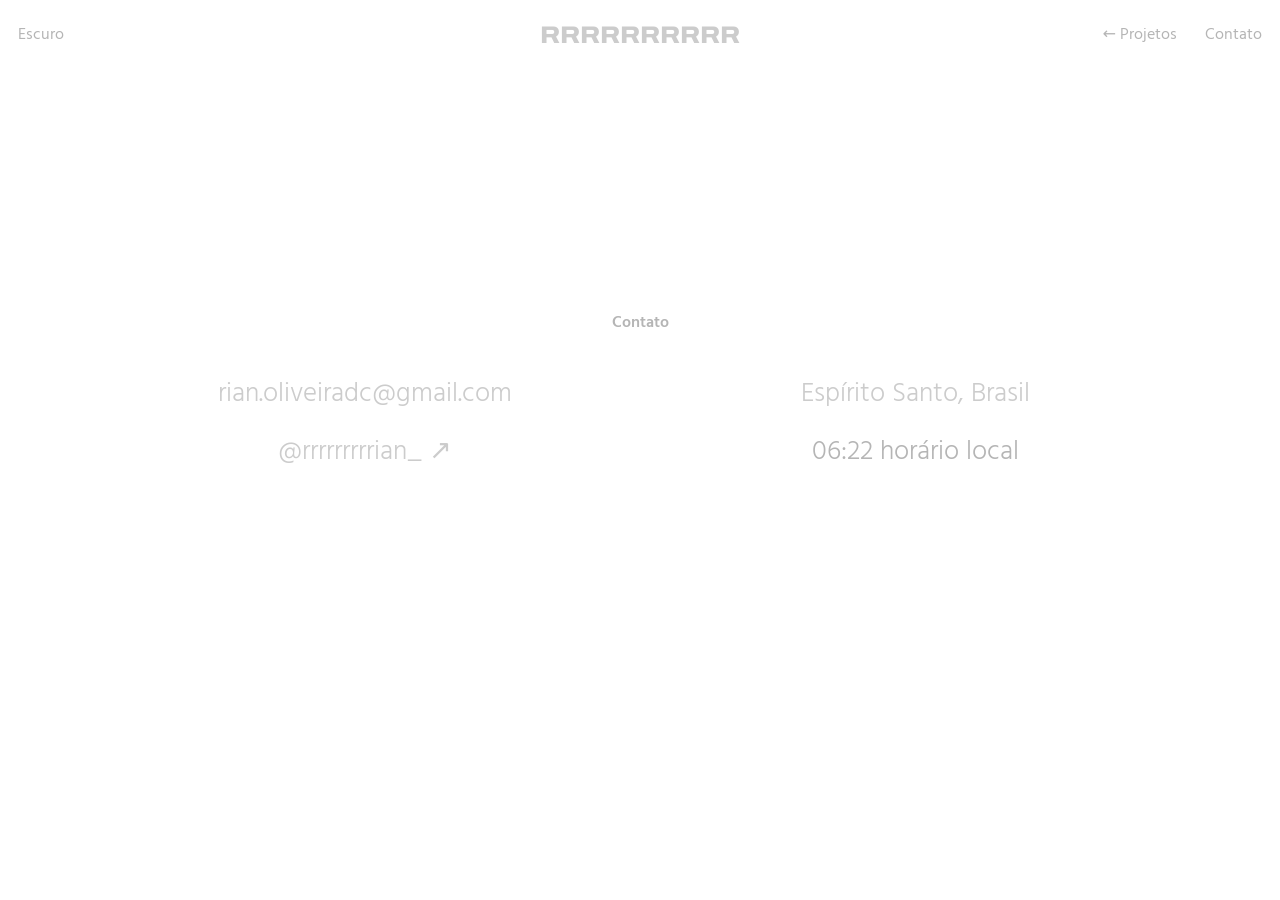
==== projeto.html @ 7801454f "Add files via upload" ====
<!DOCTYPE html>
<html lang="pt-BR">
<head>
<meta charset="UTF-8"><meta name="viewport" content="width=device-width, initial-scale=1">
<title>Projeto — Rian Oliveira</title>
<link rel="preconnect" href="https://fonts.googleapis.com"><link rel="preconnect" href="https://fonts.gstatic.com" crossorigin><link href="https://fonts.googleapis.com/css2?family=Archivo:wdth,wght@100..125,100..900&family=Hind:wght@300;400;500;600&display=swap" rel="stylesheet">
<script>try{var t=localStorage.getItem("tema");if(t)document.documentElement.dataset.tema=t}catch(e){}</script>
<link rel="stylesheet" href="style.css">
</head>
<body>
<header class="nav">
  <button class="tema" id="tema" type="button" aria-label="Alternar entre tema claro e escuro">Escuro</button>
  <a class="logo" href="index.html" aria-label="Rian Oliveira, início">RRRRRRRRRR</a>
  <nav class="nav-dir"><a href="projetos.html">← Projetos</a><a href="#contato">Contato</a></nav>
</header>
<main>
  <div class="pagina" id="detalhe"></div>
  <section class="contato" id="contato">
  <h2>Contato</h2>
  <div class="contato-grid">
    <div>
      <a href="mailto:rian.oliveiradc@gmail.com">rian.oliveiradc@gmail.com</a>
      <a href="https://instagram.com/rrrrrrrrrian_" target="_blank" rel="noopener">@rrrrrrrrrian_ ↗</a>
    </div>
    <div>
      <span>Espírito Santo, Brasil</span>
      <span class="hora" id="hora"></span>
    </div>
  </div>
</section>
</main>
<script src="dados.js"></script><script src="script.js"></script>
</body>
</html>
---- style.css ----
:root{color-scheme:light;--bg:#fff;--cinza:#ccc;--cinza-texto:#b5b5b5;--verde:#2f6b3a;--tinta:#1a1a1a;--placeholder:#eee;--inverso:#000;
--display:"Archivo",system-ui,sans-serif;--corpo:"Hind",system-ui,sans-serif}
:root[data-tema="escuro"]{color-scheme:dark;--bg:#111;--cinza:#444;--cinza-texto:#777;--tinta:#eee;--verde:#7bc489;--placeholder:#222;--inverso:#fff}
*{box-sizing:border-box;margin:0;padding:0}
html{scroll-behavior:smooth}
body{transition:background .3s,color .3s;background:var(--bg);color:var(--tinta);font-family:var(--corpo);min-height:100vh}
a{color:inherit;text-decoration:none}
:focus-visible{outline:2px solid var(--verde);outline-offset:3px}

/* navegação fixa */
.nav{position:fixed;inset:0 0 auto 0;background:var(--bg);display:grid;grid-template-columns:1fr auto 1fr;align-items:center;padding:22px 18px;z-index:10;font-size:1rem;pointer-events:none}
.nav a{pointer-events:auto;color:var(--cinza-texto);transition:color .2s}
.nav a:hover,.nav a[aria-current]{color:var(--inverso)}
.nav .logo{justify-self:center;font-family:var(--display);font-weight:800;font-stretch:112%;font-size:1.5rem;line-height:1;letter-spacing:0;color:var(--cinza)}
.nav .logo:hover{color:var(--inverso)}
.nav-dir{display:flex;gap:28px;pointer-events:none;align-items:center;justify-self:end}
.tema{justify-self:start;pointer-events:auto;background:none;border:0;font:inherit;color:var(--cinza-texto);cursor:pointer;transition:color .2s}
.tema:hover{color:var(--inverso)}

/* títulos gigantes */
.gigante{font-family:var(--display);font-weight:900;font-stretch:125%;text-transform:uppercase;
 color:var(--cinza);line-height:.9;letter-spacing:-.01em;font-size:clamp(3rem,13vw,10rem);transition:color .3s}
a.gigante:hover{color:var(--inverso)}

/* HOME */
.hero{height:100vh;display:grid;place-items:center;text-align:center}
.hero p{font-family:var(--display);font-weight:800;font-stretch:112%;text-transform:uppercase;
 color:var(--cinza);font-size:clamp(1.3rem,3vw,2.2rem);line-height:1.05}
.cta{max-width:1100px;margin:0 auto;padding:0 20px 80px;text-align:center}
.cta .gigante{display:block}

/* CONTATO */
.contato{max-width:1100px;margin:0 auto;padding:120px 20px 100px;text-align:center}
.contato h2{font-size:1rem;font-weight:600;color:var(--cinza-texto);margin-bottom:36px}
.contato-grid{justify-items:center;display:grid;grid-template-columns:1fr 1fr;gap:24px 40px;font-size:1.7rem;font-weight:300}
.contato-grid a,.contato-grid span{display:block;color:var(--cinza);margin-bottom:14px;transition:color .2s}
.contato-grid a:hover{color:var(--inverso)}
.contato-grid .hora{color:var(--cinza-texto)}

/* LISTA DE PROJETOS */
.pagina{max-width:1100px;margin:0 auto;padding:130px 20px 60px}
.grade{display:grid;grid-template-columns:repeat(auto-fill,minmax(300px,1fr));gap:40px 24px;margin-top:70px}
.card{display:block}
.card .capa{aspect-ratio:4/3;background:var(--placeholder);overflow:hidden}
.card .capa img{width:100%;height:100%;object-fit:cover;transition:transform .5s,filter .3s;filter:grayscale(1)}
.card:hover .capa img{transform:scale(1.04);filter:none}
.card h3{font-family:var(--display);font-weight:800;font-stretch:110%;text-transform:uppercase;
 font-size:1.25rem;margin-top:14px;color:var(--tinta)}
.card p{color:var(--cinza-texto);font-size:1.05rem}

/* PROJETO INDIVIDUAL */
.proj-topo{display:flex;flex-wrap:wrap;gap:12px 60px;margin:40px 0 50px;font-size:1.2rem;color:var(--cinza-texto)}
.proj-topo strong{display:block;color:var(--tinta);font-weight:500}
.proj-desc{max-width:62ch;font-size:1.35rem;line-height:1.5;font-weight:300;margin-bottom:60px}
.proj-imgs{display:grid;gap:24px}
.proj-imgs img{width:100%;display:block;background:var(--placeholder)}
.proj-nav{display:flex;justify-content:space-between;margin:80px 0 0;padding-top:24px;border-top:1px solid var(--cinza);font-size:1.3rem}
.proj-nav a{color:var(--cinza-texto)}.proj-nav a:hover{color:var(--inverso)}
.vazio{color:var(--cinza-texto);font-size:1.3rem;margin-top:60px}

@media (max-width:640px){.nav{padding:18px 12px;font-size:.85rem}.nav .logo{font-size:1rem}.nav-dir{gap:12px}.contato-grid{grid-template-columns:1fr;font-size:1.4rem}.nav-dir{gap:18px}}
@media (prefers-reduced-motion:reduce){*{transition:none!important}html{scroll-behavior:auto}}
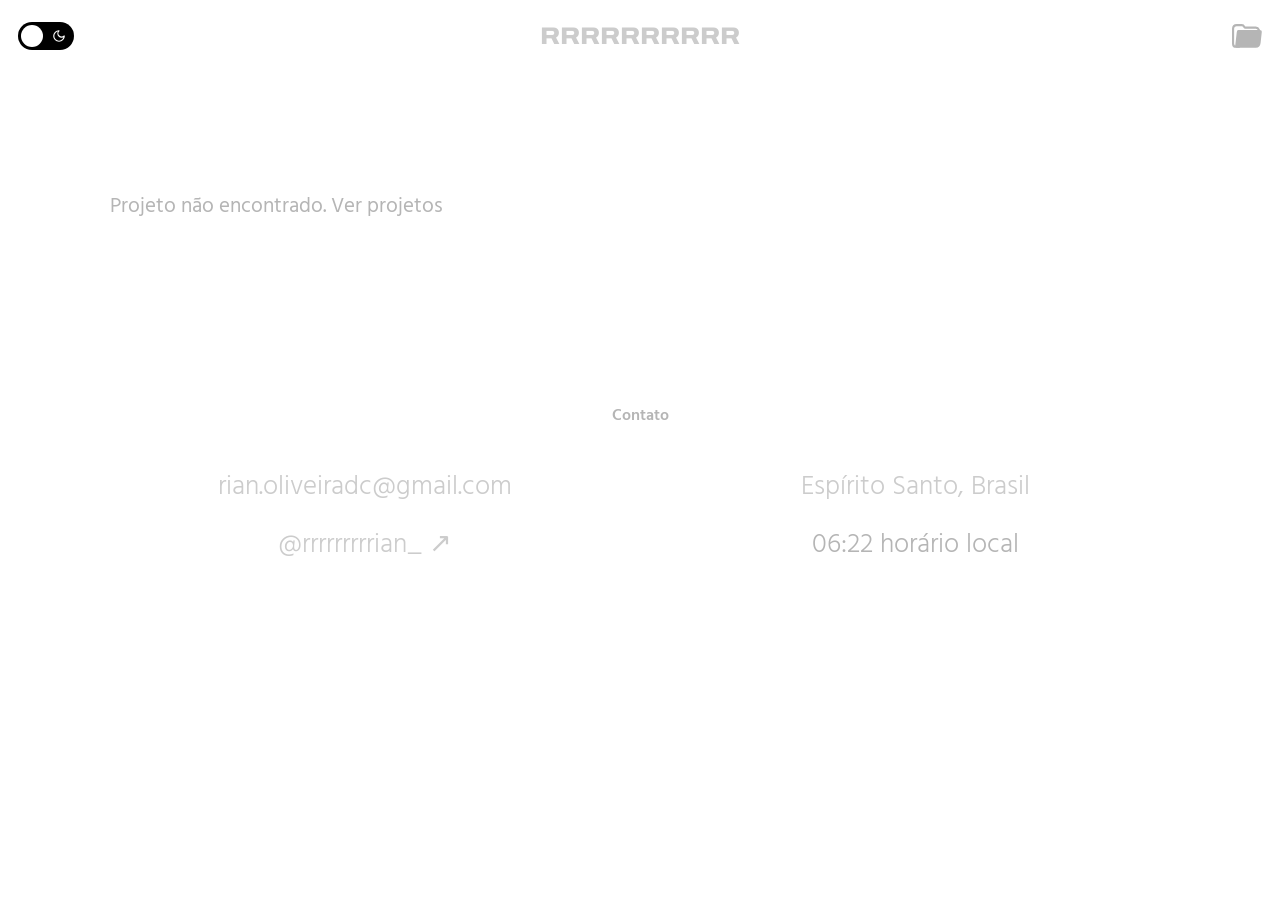
==== commit 0055594a: "Add files via upload" ====
--- a/projeto.html
+++ b/projeto.html
@@ -9,9 +9,13 @@
 </head>
 <body>
 <header class="nav">
-  <button class="tema" id="tema" type="button" aria-label="Alternar entre tema claro e escuro">Escuro</button>
+  <button class="tema" id="tema" type="button" role="switch" aria-checked="false" aria-label="Tema escuro">
+    <svg class="ic lua" viewBox="0 0 24 24" aria-hidden="true"><path d="M12 3a6 6 0 0 0 9 9 9 9 0 1 1-9-9Z"/></svg>
+    <svg class="ic sol" viewBox="0 0 24 24" aria-hidden="true"><circle cx="12" cy="12" r="4"/><path d="M12 2v2M12 20v2M4.9 4.9l1.4 1.4M17.7 17.7l1.4 1.4M2 12h2M20 12h2M4.9 19.1l1.4-1.4M17.7 6.3l1.4-1.4"/></svg>
+    <span class="bola"></span>
+  </button>
   <a class="logo" href="index.html" aria-label="Rian Oliveira, início">RRRRRRRRRR</a>
-  <nav class="nav-dir"><a href="projetos.html">← Projetos</a><a href="#contato">Contato</a></nav>
+  <nav class="nav-dir"><a class="icone" href="projetos.html" aria-label="Projetos"><svg viewBox="0 0 252 202" aria-hidden="true"><path class="traco" d="M60 191H34Q9 191 9 165V40Q9 9 40 9H82Q96 9 102 22L104 27Q107 31 113 31H200Q218 31 226 50"/><path d="M52 50H232Q252 50 250 70L240 160Q236 200 200 200H40Q22 200 28 175L40 70Q42 50 52 50Z"/></svg></a></nav>
 </header>
 <main>
   <div class="pagina" id="detalhe"></div>
--- a/style.css
+++ b/style.css
@@ -10,17 +10,33 @@
 /* navegação fixa */
 .nav{position:fixed;inset:0 0 auto 0;background:var(--bg);display:grid;grid-template-columns:1fr auto 1fr;align-items:center;padding:22px 18px;z-index:10;font-size:1rem;pointer-events:none}
 .nav a{pointer-events:auto;color:var(--cinza-texto);transition:color .2s}
-.nav a:hover,.nav a[aria-current]{color:var(--inverso)}
+.nav a:hover{color:var(--inverso)}
 .nav .logo{justify-self:center;font-family:var(--display);font-weight:800;font-stretch:112%;font-size:1.5rem;line-height:1;letter-spacing:0;color:var(--cinza)}
 .nav .logo:hover{color:var(--inverso)}
 .nav-dir{display:flex;gap:28px;pointer-events:none;align-items:center;justify-self:end}
-.tema{justify-self:start;pointer-events:auto;background:none;border:0;font:inherit;color:var(--cinza-texto);cursor:pointer;transition:color .2s}
-.tema:hover{color:var(--inverso)}
+.nav .icone{display:block;width:30px;color:var(--cinza-texto);transition:color .2s,transform .2s}
+.nav .icone svg{display:block;width:100%;height:auto;fill:currentColor}
+.nav .icone .traco{fill:none;stroke:currentColor;stroke-width:18;stroke-linecap:round;stroke-linejoin:round}
+.nav .icone:hover,.nav .icone:focus-visible{color:var(--inverso);transform:translateY(-2px)}
+.tema{justify-self:start;pointer-events:auto;position:relative;width:56px;height:28px;border:0;border-radius:99px;background:var(--inverso);cursor:pointer;padding:0;transition:transform .2s}
+.tema:hover{transform:scale(1.06)}
+.tema .bola{position:absolute;top:3px;left:3px;width:22px;height:22px;border-radius:50%;background:var(--bg);transition:transform .35s cubic-bezier(.6,0,.2,1)}
+.tema .ic{position:absolute;top:7px;width:14px;height:14px;fill:none;stroke:var(--bg);stroke-width:2;stroke-linecap:round;stroke-linejoin:round;transition:opacity .25s}
+.tema .lua{right:8px}.tema .sol{left:8px;opacity:0}
+:root[data-tema="escuro"] .tema .bola{transform:translateX(28px)}
+:root[data-tema="escuro"] .tema .lua{opacity:0}
+:root[data-tema="escuro"] .tema .sol{opacity:1}
 
 /* títulos gigantes */
 .gigante{font-family:var(--display);font-weight:900;font-stretch:125%;text-transform:uppercase;
  color:var(--cinza);line-height:.9;letter-spacing:-.01em;font-size:clamp(3rem,13vw,10rem);transition:color .3s}
 a.gigante:hover{color:var(--inverso)}
+
+/* título "PROJETOS" em imagem (usada como máscara: segue as cores e o tema do site) */
+.titulo-img{--titulo-img:url("[data-uri]");display:block;width:min(100%,1000px);aspect-ratio:1600/277;margin:0 auto;background-color:var(--cinza);
+ -webkit-mask:var(--titulo-img) center/contain no-repeat;mask:var(--titulo-img) center/contain no-repeat;transition:background-color .3s}
+a.titulo-img:hover,a.titulo-img:focus-visible{background-color:var(--inverso)}
+.sr{position:absolute;width:1px;height:1px;overflow:hidden;clip:rect(0 0 0 0);white-space:nowrap}
 
 /* HOME */
 .hero{height:100vh;display:grid;place-items:center;text-align:center}
@@ -39,7 +55,7 @@
 
 /* LISTA DE PROJETOS */
 .pagina{max-width:1100px;margin:0 auto;padding:130px 20px 60px}
-.grade{display:grid;grid-template-columns:repeat(auto-fill,minmax(300px,1fr));gap:40px 24px;margin-top:70px}
+.grade{display:grid;grid-template-columns:repeat(auto-fill,minmax(300px,1fr));gap:40px 24px}
 .card{display:block}
 .card .capa{aspect-ratio:4/3;background:var(--placeholder);overflow:hidden}
 .card .capa img{width:100%;height:100%;object-fit:cover;transition:transform .5s,filter .3s;filter:grayscale(1)}
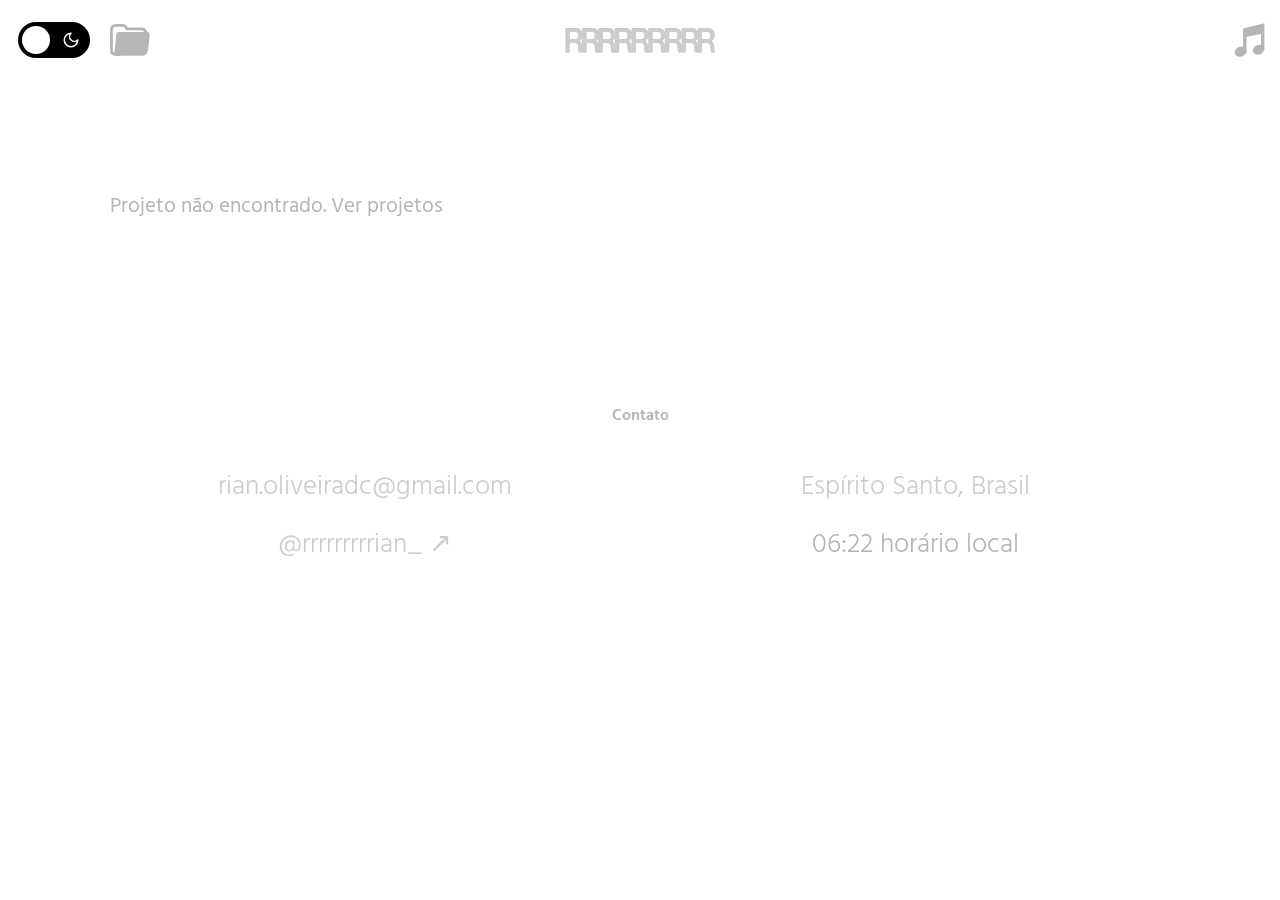
==== commit 53af1f49: "Add files via upload" ====
--- a/projeto.html
+++ b/projeto.html
@@ -9,13 +9,15 @@
 </head>
 <body>
 <header class="nav">
-  <button class="tema" id="tema" type="button" role="switch" aria-checked="false" aria-label="Tema escuro">
-    <svg class="ic lua" viewBox="0 0 24 24" aria-hidden="true"><path d="M12 3a6 6 0 0 0 9 9 9 9 0 1 1-9-9Z"/></svg>
-    <svg class="ic sol" viewBox="0 0 24 24" aria-hidden="true"><circle cx="12" cy="12" r="4"/><path d="M12 2v2M12 20v2M4.9 4.9l1.4 1.4M17.7 17.7l1.4 1.4M2 12h2M20 12h2M4.9 19.1l1.4-1.4M17.7 6.3l1.4-1.4"/></svg>
-    <span class="bola"></span>
-  </button>
+  <div class="nav-esq">
+    <button class="tema" id="tema" type="button" role="switch" aria-checked="false" aria-label="Tema escuro">
+      <svg class="ic lua" viewBox="0 0 24 24" aria-hidden="true"><path d="M12 3a6 6 0 0 0 9 9 9 9 0 1 1-9-9Z"/></svg>
+      <svg class="ic sol" viewBox="0 0 24 24" aria-hidden="true"><circle cx="12" cy="12" r="4"/><path d="M12 2v2M12 20v2M4.9 4.9l1.4 1.4M17.7 17.7l1.4 1.4M2 12h2M20 12h2M4.9 19.1l1.4-1.4M17.7 6.3l1.4-1.4"/></svg>
+      <span class="bola"></span>
+    </button>
+  <nav class="nav-dir"><a class="icone" href="projetos.html" aria-label="Projetos"><svg viewBox="0 0 252 202" aria-hidden="true"><path class="traco" d="M60 191H34Q9 191 9 165V40Q9 9 40 9H82Q96 9 102 22L104 27Q107 31 113 31H200Q218 31 226 50"/><path d="M52 50H232Q252 50 250 70L240 160Q236 200 200 200H40Q22 200 28 175L40 70Q42 50 52 50Z"/></svg></a></nav>
+  </div>
   <a class="logo" href="index.html" aria-label="Rian Oliveira, início">RRRRRRRRRR</a>
-  <nav class="nav-dir"><a class="icone" href="projetos.html" aria-label="Projetos"><svg viewBox="0 0 252 202" aria-hidden="true"><path class="traco" d="M60 191H34Q9 191 9 165V40Q9 9 40 9H82Q96 9 102 22L104 27Q107 31 113 31H200Q218 31 226 50"/><path d="M52 50H232Q252 50 250 70L240 160Q236 200 200 200H40Q22 200 28 175L40 70Q42 50 52 50Z"/></svg></a></nav>
 </header>
 <main>
   <div class="pagina" id="detalhe"></div>
@@ -33,6 +35,14 @@
   </div>
 </section>
 </main>
+<div class="player" id="player">
+  <div class="player-painel" id="player-painel">
+    <iframe data-src="https://open.spotify.com/embed/track/5X69MOmlbEJQA49rwn2tjd?utm_source=generator&si=858e4357aa304d0c" width="100%" height="352" frameBorder="0" allowfullscreen="" allow="autoplay; clipboard-write; encrypted-media; fullscreen; picture-in-picture" title="Música no Spotify"></iframe>
+  </div>
+  <button class="player-btn" type="button" aria-expanded="false" aria-controls="player-painel" aria-label="Abrir player de música" title="Clique para abrir. Arraste para mover.">
+    <svg viewBox="186 196 308 338" style="width:33px;height:36px;fill:currentColor;stroke:none;pointer-events:none" aria-hidden="true"><path d="M280 258L480 208V455H448V306L312 338V480H280Z"/><ellipse cx="257" cy="474" rx="57" ry="46" transform="rotate(-22 257 474)"/><ellipse cx="425" cy="456" rx="55" ry="45" transform="rotate(-22 425 456)"/></svg>
+  </button>
+</div>
 <script src="dados.js"></script><script src="script.js"></script>
 </body>
 </html>
--- a/style.css
+++ b/style.css
@@ -11,19 +11,20 @@
 .nav{position:fixed;inset:0 0 auto 0;background:var(--bg);display:grid;grid-template-columns:1fr auto 1fr;align-items:center;padding:22px 18px;z-index:10;font-size:1rem;pointer-events:none}
 .nav a{pointer-events:auto;color:var(--cinza-texto);transition:color .2s}
 .nav a:hover{color:var(--inverso)}
-.nav .logo{justify-self:center;font-family:var(--display);font-weight:800;font-stretch:112%;font-size:1.5rem;line-height:1;letter-spacing:0;color:var(--cinza)}
-.nav .logo:hover{color:var(--inverso)}
+.nav .logo{--logo:url("[data-uri]");justify-self:center;display:block;width:150px;aspect-ratio:1080/180;font-size:0;line-height:0;color:transparent;background-color:var(--cinza);-webkit-mask:var(--logo) center/contain no-repeat;mask:var(--logo) center/contain no-repeat;transition:background-color .2s}
+.nav .logo:hover{background-color:var(--inverso)}
 .nav-dir{display:flex;gap:28px;pointer-events:none;align-items:center;justify-self:end}
-.nav .icone{display:block;width:30px;color:var(--cinza-texto);transition:color .2s,transform .2s}
+.nav .icone{display:block;width:40px;color:var(--cinza-texto);transition:color .2s,transform .2s}
 .nav .icone svg{display:block;width:100%;height:auto;fill:currentColor}
 .nav .icone .traco{fill:none;stroke:currentColor;stroke-width:18;stroke-linecap:round;stroke-linejoin:round}
 .nav .icone:hover,.nav .icone:focus-visible{color:var(--inverso);transform:translateY(-2px)}
-.tema{justify-self:start;pointer-events:auto;position:relative;width:56px;height:28px;border:0;border-radius:99px;background:var(--inverso);cursor:pointer;padding:0;transition:transform .2s}
+.nav-esq{display:flex;align-items:center;gap:20px;justify-self:start;pointer-events:none}
+.tema{pointer-events:auto;position:relative;width:72px;height:36px;border:0;border-radius:99px;background:var(--inverso);cursor:pointer;padding:0;transition:transform .2s}
 .tema:hover{transform:scale(1.06)}
-.tema .bola{position:absolute;top:3px;left:3px;width:22px;height:22px;border-radius:50%;background:var(--bg);transition:transform .35s cubic-bezier(.6,0,.2,1)}
-.tema .ic{position:absolute;top:7px;width:14px;height:14px;fill:none;stroke:var(--bg);stroke-width:2;stroke-linecap:round;stroke-linejoin:round;transition:opacity .25s}
-.tema .lua{right:8px}.tema .sol{left:8px;opacity:0}
-:root[data-tema="escuro"] .tema .bola{transform:translateX(28px)}
+.tema .bola{position:absolute;top:4px;left:4px;width:28px;height:28px;border-radius:50%;background:var(--bg);transition:transform .35s cubic-bezier(.6,0,.2,1)}
+.tema .ic{position:absolute;top:9px;width:18px;height:18px;fill:none;stroke:var(--bg);stroke-width:2;stroke-linecap:round;stroke-linejoin:round;transition:opacity .25s}
+.tema .lua{right:10px}.tema .sol{left:10px;opacity:0}
+:root[data-tema="escuro"] .tema .bola{transform:translateX(36px)}
 :root[data-tema="escuro"] .tema .lua{opacity:0}
 :root[data-tema="escuro"] .tema .sol{opacity:1}
 
@@ -39,11 +40,32 @@
 .sr{position:absolute;width:1px;height:1px;overflow:hidden;clip:rect(0 0 0 0);white-space:nowrap}
 
 /* HOME */
+.hero-img{--hero-img:url("[data-uri]");width:min(88%,clamp(240px,32vw,420px));aspect-ratio:1131/336;background-color:var(--cinza);
+ -webkit-mask:var(--hero-img) center/contain no-repeat;mask:var(--hero-img) center/contain no-repeat;transition:background-color .3s}
 .hero{height:100vh;display:grid;place-items:center;text-align:center}
-.hero p{font-family:var(--display);font-weight:800;font-stretch:112%;text-transform:uppercase;
- color:var(--cinza);font-size:clamp(1.3rem,3vw,2.2rem);line-height:1.05}
 .cta{max-width:1100px;margin:0 auto;padding:0 20px 80px;text-align:center}
 .cta .gigante{display:block}
+
+/* PLAYER FLUTUANTE (Spotify) — arraste o botão para mudar de lugar */
+.player{-webkit-user-select:none;user-select:none;-webkit-user-drag:none;position:fixed;right:5px;top:14px;width:52px;height:52px;z-index:20;touch-action:none}
+.player-btn{width:52px;height:52px;border:0;background:none;color:var(--cinza-texto);cursor:grab;display:grid;place-items:center;padding:0;transition:transform .2s,color .2s;touch-action:none}
+.player-btn:hover,.player-btn:focus-visible{color:var(--inverso);transform:scale(1.08)}
+.player.arrastando .player-btn{cursor:grabbing;transform:scale(1.08)}
+.player-btn svg{width:33px;height:36px;fill:currentColor;stroke:none;pointer-events:none}
+.player.aberto .player-btn{color:var(--inverso)}
+.player-painel{position:absolute;bottom:calc(100% + 12px);right:0;width:min(340px,calc(100vw - 36px));box-sizing:border-box;padding:12px;border-radius:26px;
+ background:linear-gradient(135deg,rgba(255,255,255,.62),rgba(255,255,255,.22));border:1px solid rgba(255,255,255,.7);
+ -webkit-backdrop-filter:blur(26px) saturate(1.5);backdrop-filter:blur(26px) saturate(1.5);
+ box-shadow:inset 0 1px 0 rgba(255,255,255,.8),0 24px 60px rgba(0,0,0,.22);
+ opacity:0;visibility:hidden;transform:translateY(12px);transition:opacity .25s,transform .25s,visibility 0s .25s}
+:root[data-tema="escuro"] .player-painel{background:linear-gradient(135deg,rgba(255,255,255,.18),rgba(255,255,255,.05));border-color:rgba(255,255,255,.2);box-shadow:inset 0 1px 0 rgba(255,255,255,.25),0 24px 60px rgba(0,0,0,.6)}
+.player.abaixo .player-painel{bottom:auto;top:calc(100% + 12px);transform:translateY(-12px)}
+.player.esq .player-painel{right:auto;left:0}
+.player.aberto .player-painel{opacity:1;visibility:visible;transform:none;transition:opacity .25s,transform .25s}
+.player.arrastando .player-painel{transition:none;pointer-events:none}
+.player-capa{position:fixed;inset:0;z-index:19;cursor:grabbing;touch-action:none}
+.player-capa[hidden]{display:none}
+.player-painel iframe{display:block;border:0;width:100%;height:352px;border-radius:16px}
 
 /* CONTATO */
 .contato{max-width:1100px;margin:0 auto;padding:120px 20px 100px;text-align:center}
@@ -74,5 +96,5 @@
 .proj-nav a{color:var(--cinza-texto)}.proj-nav a:hover{color:var(--inverso)}
 .vazio{color:var(--cinza-texto);font-size:1.3rem;margin-top:60px}
 
-@media (max-width:640px){.nav{padding:18px 12px;font-size:.85rem}.nav .logo{font-size:1rem}.nav-dir{gap:12px}.contato-grid{grid-template-columns:1fr;font-size:1.4rem}.nav-dir{gap:18px}}
+@media (max-width:640px){.player{right:0;top:10px}.nav{padding:18px 12px;font-size:.85rem}.nav .logo{width:110px}.nav-dir{gap:12px}.contato-grid{grid-template-columns:1fr;font-size:1.4rem}.nav-dir{gap:18px}}
 @media (prefers-reduced-motion:reduce){*{transition:none!important}html{scroll-behavior:auto}}
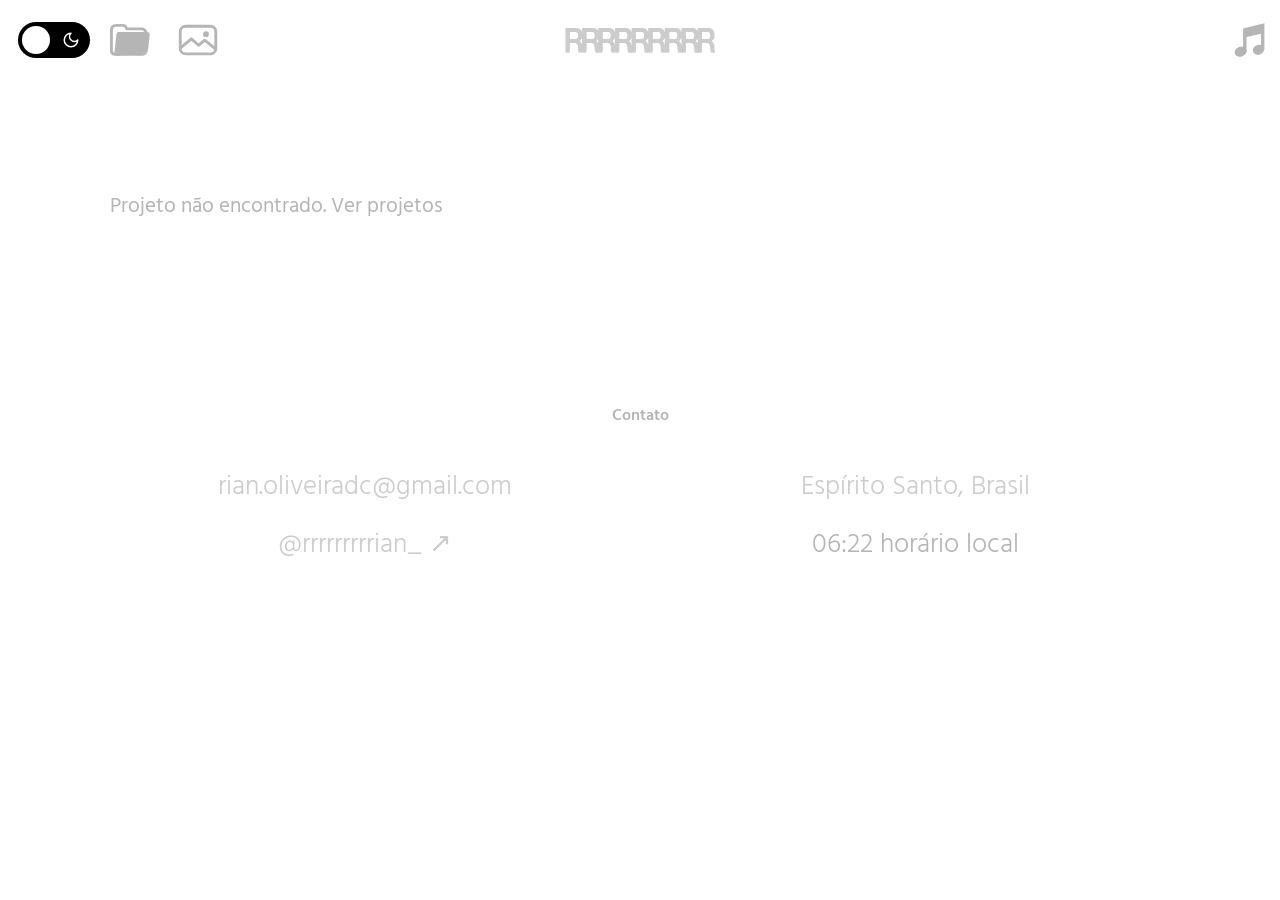
==== commit 411f706d: "Add files via upload" ====
--- a/projeto.html
+++ b/projeto.html
@@ -4,7 +4,7 @@
 <meta charset="UTF-8"><meta name="viewport" content="width=device-width, initial-scale=1">
 <title>Projeto — Rian Oliveira</title>
 <link rel="preconnect" href="https://fonts.googleapis.com"><link rel="preconnect" href="https://fonts.gstatic.com" crossorigin><link href="https://fonts.googleapis.com/css2?family=Archivo:wdth,wght@100..125,100..900&family=Hind:wght@300;400;500;600&display=swap" rel="stylesheet">
-<script>try{var t=localStorage.getItem("tema");if(t)document.documentElement.dataset.tema=t}catch(e){}</script>
+<script>try{var t=localStorage.getItem("tema");if(t)document.documentElement.dataset.tema=t}catch(e){}try{var f=localStorage.getItem("fundo");if(/^1$/.test(f))document.documentElement.dataset.fundo=f}catch(e){}</script>
 <link rel="stylesheet" href="style.css">
 </head>
 <body>
@@ -15,10 +15,14 @@
       <svg class="ic sol" viewBox="0 0 24 24" aria-hidden="true"><circle cx="12" cy="12" r="4"/><path d="M12 2v2M12 20v2M4.9 4.9l1.4 1.4M17.7 17.7l1.4 1.4M2 12h2M20 12h2M4.9 19.1l1.4-1.4M17.7 6.3l1.4-1.4"/></svg>
       <span class="bola"></span>
     </button>
-  <nav class="nav-dir"><a class="icone" href="projetos.html" aria-label="Projetos"><svg viewBox="0 0 252 202" aria-hidden="true"><path class="traco" d="M60 191H34Q9 191 9 165V40Q9 9 40 9H82Q96 9 102 22L104 27Q107 31 113 31H200Q218 31 226 50"/><path d="M52 50H232Q252 50 250 70L240 160Q236 200 200 200H40Q22 200 28 175L40 70Q42 50 52 50Z"/></svg></a></nav>
+  <nav class="nav-dir"><a class="icone" href="projetos.html" aria-label="Projetos"><svg viewBox="0 0 252 202" aria-hidden="true"><path class="traco" d="M60 191H34Q9 191 9 165V40Q9 9 40 9H82Q96 9 102 22L104 27Q107 31 113 31H200Q218 31 226 50"/><path d="M52 50H232Q252 50 250 70L240 160Q236 200 200 200H40Q22 200 28 175L40 70Q42 50 52 50Z"/></svg></a><button class="icone" id="fundo" type="button" aria-haspopup="true" aria-expanded="false" aria-controls="fundos-menu" aria-label="Escolher plano de fundo" title="Plano de fundo"><svg viewBox="0 0 252 202" aria-hidden="true"><rect class="traco" x="14" y="14" width="224" height="174" rx="34"/><path class="traco" d="M14 152L84 94L130 134L168 102L238 158"/><circle cx="176" cy="64" r="18"/></svg></button></nav>
   </div>
   <a class="logo" href="index.html" aria-label="Rian Oliveira, início">RRRRRRRRRR</a>
 </header>
+<div class="fundos-menu" id="fundos-menu" role="group" aria-label="Plano de fundo">
+  <button class="fundo-op fundo-normal" type="button" data-fundo="" aria-pressed="true" aria-label="Sem plano de fundo (normal)" title="Normal"><span>Normal</span></button>
+  <button class="fundo-op" type="button" data-fundo="1" aria-pressed="false" aria-label="Plano de fundo 1" title="Fundo 1"></button>
+</div>
 <main>
   <div class="pagina" id="detalhe"></div>
   <section class="contato" id="contato">
@@ -37,7 +41,7 @@
 </main>
 <div class="player" id="player">
   <div class="player-painel" id="player-painel">
-    <iframe data-src="https://open.spotify.com/embed/track/5X69MOmlbEJQA49rwn2tjd?utm_source=generator&si=858e4357aa304d0c" width="100%" height="352" frameBorder="0" allowfullscreen="" allow="autoplay; clipboard-write; encrypted-media; fullscreen; picture-in-picture" title="Música no Spotify"></iframe>
+    <iframe data-src="https://open.spotify.com/embed/playlist/2ju4wJBuf27lV4EGHZLyc4?utm_source=generator&si=1a62232ae7144863" width="100%" height="352" frameBorder="0" allowfullscreen="" allow="autoplay; clipboard-write; encrypted-media; fullscreen; picture-in-picture" title="Música no Spotify"></iframe>
   </div>
   <button class="player-btn" type="button" aria-expanded="false" aria-controls="player-painel" aria-label="Abrir player de música" title="Clique para abrir. Arraste para mover.">
     <svg viewBox="186 196 308 338" style="width:33px;height:36px;fill:currentColor;stroke:none;pointer-events:none" aria-hidden="true"><path d="M280 258L480 208V455H448V306L312 338V480H280Z"/><ellipse cx="257" cy="474" rx="57" ry="46" transform="rotate(-22 257 474)"/><ellipse cx="425" cy="456" rx="55" ry="45" transform="rotate(-22 425 456)"/></svg>
--- a/style.css
+++ b/style.css
@@ -28,6 +28,8 @@
 :root[data-tema="escuro"] .tema .lua{opacity:0}
 :root[data-tema="escuro"] .tema .sol{opacity:1}
 
+.nav button.icone{pointer-events:auto;border:0;background:none;padding:0;cursor:pointer;font:inherit}
+
 /* títulos gigantes */
 .gigante{font-family:var(--display);font-weight:900;font-stretch:125%;text-transform:uppercase;
  color:var(--cinza);line-height:.9;letter-spacing:-.01em;font-size:clamp(3rem,13vw,10rem);transition:color .3s}
@@ -53,19 +55,19 @@
 .player.arrastando .player-btn{cursor:grabbing;transform:scale(1.08)}
 .player-btn svg{width:33px;height:36px;fill:currentColor;stroke:none;pointer-events:none}
 .player.aberto .player-btn{color:var(--inverso)}
-.player-painel{position:absolute;bottom:calc(100% + 12px);right:0;width:min(340px,calc(100vw - 36px));box-sizing:border-box;padding:12px;border-radius:26px;
- background:linear-gradient(135deg,rgba(255,255,255,.62),rgba(255,255,255,.22));border:1px solid rgba(255,255,255,.7);
- -webkit-backdrop-filter:blur(26px) saturate(1.5);backdrop-filter:blur(26px) saturate(1.5);
- box-shadow:inset 0 1px 0 rgba(255,255,255,.8),0 24px 60px rgba(0,0,0,.22);
- opacity:0;visibility:hidden;transform:translateY(12px);transition:opacity .25s,transform .25s,visibility 0s .25s}
-:root[data-tema="escuro"] .player-painel{background:linear-gradient(135deg,rgba(255,255,255,.18),rgba(255,255,255,.05));border-color:rgba(255,255,255,.2);box-shadow:inset 0 1px 0 rgba(255,255,255,.25),0 24px 60px rgba(0,0,0,.6)}
+.player-painel{position:absolute;bottom:calc(100% + 12px);right:0;width:min(340px,calc(100vw - 36px));height:352px;border-radius:22px;overflow:hidden;isolation:isolate;
+ --vidro-op:.78;-webkit-backdrop-filter:blur(24px) saturate(1.5);backdrop-filter:blur(24px) saturate(1.5);box-shadow:0 14px 34px rgba(0,0,0,.12);opacity:0;visibility:hidden;transform:translateY(12px);transition:opacity .25s,transform .25s,visibility 0s .25s}
+/* fundo suave e colorido atrás do player: é ele que aparece borrado através do vidro */
+.player-painel::before{content:"";position:absolute;inset:0;z-index:0;background:radial-gradient(circle at 18% 12%,rgba(222,203,176,.45),transparent 58%),radial-gradient(circle at 88% 90%,rgba(160,182,170,.4),transparent 58%),rgba(255,255,255,.22)}
+:root[data-tema="escuro"] .player-painel{--vidro-op:.66;box-shadow:0 14px 34px rgba(0,0,0,.35)}
+:root[data-tema="escuro"] .player-painel::before{background:radial-gradient(circle at 18% 12%,rgba(150,120,90,.3),transparent 58%),radial-gradient(circle at 88% 90%,rgba(80,110,100,.28),transparent 58%),rgba(255,255,255,.05)}
 .player.abaixo .player-painel{bottom:auto;top:calc(100% + 12px);transform:translateY(-12px)}
 .player.esq .player-painel{right:auto;left:0}
 .player.aberto .player-painel{opacity:1;visibility:visible;transform:none;transition:opacity .25s,transform .25s}
 .player.arrastando .player-painel{transition:none;pointer-events:none}
 .player-capa{position:fixed;inset:0;z-index:19;cursor:grabbing;touch-action:none}
 .player-capa[hidden]{display:none}
-.player-painel iframe{display:block;border:0;width:100%;height:352px;border-radius:16px}
+.player-painel iframe{position:relative;z-index:1;display:block;border:0;width:100%;height:100%;border-radius:22px;opacity:var(--vidro-op,.75)}
 
 /* CONTATO */
 .contato{max-width:1100px;margin:0 auto;padding:120px 20px 100px;text-align:center}
@@ -75,26 +77,70 @@
 .contato-grid a:hover{color:var(--inverso)}
 .contato-grid .hora{color:var(--cinza-texto)}
 
-/* LISTA DE PROJETOS */
+/* LISTA DE PROJETOS — grade de quadrados, 3 colunas, 10 espaços */
 .pagina{max-width:1100px;margin:0 auto;padding:130px 20px 60px}
-.grade{display:grid;grid-template-columns:repeat(auto-fill,minmax(300px,1fr));gap:40px 24px}
-.card{display:block}
-.card .capa{aspect-ratio:4/3;background:var(--placeholder);overflow:hidden}
-.card .capa img{width:100%;height:100%;object-fit:cover;transition:transform .5s,filter .3s;filter:grayscale(1)}
-.card:hover .capa img{transform:scale(1.04);filter:none}
-.card h3{font-family:var(--display);font-weight:800;font-stretch:110%;text-transform:uppercase;
- font-size:1.25rem;margin-top:14px;color:var(--tinta)}
-.card p{color:var(--cinza-texto);font-size:1.05rem}
+.pagina-grade{max-width:none;padding:96px 1.5vw 40px}
+.grade{--gap:1.2vw;display:grid;grid-template-columns:repeat(3,1fr);gap:var(--gap)}
+.card{position:relative;display:block;aspect-ratio:1;overflow:hidden;background:var(--placeholder)}
+.card .capa{position:absolute;inset:0}
+.card .capa img{width:100%;height:100%;object-fit:cover;display:block;transition:transform .6s}
+.card:hover .capa img,.card:focus-visible .capa img{transform:scale(1.03)}
+.card .titulo{position:absolute;inset:0;display:grid;place-items:center;padding:8%;text-align:center;
+ background:rgba(110,110,110,.62);color:#fff;opacity:0;transition:opacity .25s;
+ font-family:var(--display);font-weight:700;font-stretch:100%;font-size:clamp(1.1rem,2.3vw,2.4rem);line-height:1.25}
+.card:hover .titulo,.card:focus-visible .titulo{opacity:1}
+.card.vazio-slot{pointer-events:none}
+@media (max-width:900px){.grade{grid-template-columns:repeat(2,1fr);--gap:2vw}.card .titulo{font-size:clamp(1rem,3.4vw,1.8rem)}}
+@media (max-width:560px){.grade{grid-template-columns:1fr;--gap:3vw}.pagina-grade{padding:84px 3vw 30px}}
+/* telas de toque não têm hover: o título fica visível embaixo */
+@media (hover:none){.card .titulo{opacity:1;background:linear-gradient(to top,rgba(0,0,0,.55),transparent 45%);place-items:end start;text-align:left;padding:5%;font-size:1.1rem}}
 
 /* PROJETO INDIVIDUAL */
-.proj-topo{display:flex;flex-wrap:wrap;gap:12px 60px;margin:40px 0 50px;font-size:1.2rem;color:var(--cinza-texto)}
-.proj-topo strong{display:block;color:var(--tinta);font-weight:500}
-.proj-desc{max-width:62ch;font-size:1.35rem;line-height:1.5;font-weight:300;margin-bottom:60px}
 .proj-imgs{display:grid;gap:24px}
 .proj-imgs img{width:100%;display:block;background:var(--placeholder)}
+.proj-info{margin-top:70px}
+.proj-topo{display:flex;flex-wrap:wrap;gap:12px 60px;margin:0 0 30px;font-size:1.2rem;color:var(--cinza-texto)}
+.proj-topo strong{display:block;color:var(--tinta);font-weight:500}
+.proj-desc{max-width:62ch;font-size:1.35rem;line-height:1.5;font-weight:300;white-space:pre-line}
+.proj-desc a,.proj-topo a{text-decoration:underline;text-underline-offset:3px;text-decoration-thickness:1px}
+.proj-desc a:hover,.proj-topo a:hover{color:var(--verde)}
 .proj-nav{display:flex;justify-content:space-between;margin:80px 0 0;padding-top:24px;border-top:1px solid var(--cinza);font-size:1.3rem}
 .proj-nav a{color:var(--cinza-texto)}.proj-nav a:hover{color:var(--inverso)}
 .vazio{color:var(--cinza-texto);font-size:1.3rem;margin-top:60px}
 
 @media (max-width:640px){.player{right:0;top:10px}.nav{padding:18px 12px;font-size:.85rem}.nav .logo{width:110px}.nav-dir{gap:12px}.contato-grid{grid-template-columns:1fr;font-size:1.4rem}.nav-dir{gap:18px}}
 @media (prefers-reduced-motion:reduce){*{transition:none!important}html{scroll-behavior:auto}}
+
+/* PLANOS DE FUNDO — o ícone do cabeçalho abre um menu com as opções (e "Normal").
+   Com fundo ativo, textos e ícones ficam brancos com efeito de inversão (difference):
+   onde o fundo é escuro o texto fica claro, onde é claro o texto fica escuro. */
+:root[data-fundo]{color-scheme:light;--cinza:#d0d0d0;--cinza-texto:#d0d0d0;--tinta:#fff;--inverso:#fff;--verde:#fff}
+:root[data-fundo] body{background:transparent}
+:root[data-fundo] .nav{background:transparent}
+:root[data-fundo] .tema{display:none}
+:root[data-fundo] body::before{content:"";position:fixed;inset:0;z-index:-1;background-size:cover;background-repeat:no-repeat;background-position:center}
+:root[data-fundo="1"] body::before{background-image:url(img/fundo-1.jpg)}
+:root[data-fundo] .nav,
+:root[data-fundo] .hero-img,
+:root[data-fundo] .titulo-img,
+:root[data-fundo] .gigante,
+:root[data-fundo] .contato,
+:root[data-fundo] .proj-info,
+:root[data-fundo] .proj-nav,
+:root[data-fundo] .player:not(.aberto){mix-blend-mode:difference}
+:root[data-fundo] .proj-desc a:hover,:root[data-fundo] .proj-topo a:hover{opacity:.6}
+
+/* menu de opções de fundo (fica fora do cabeçalho para não ser invertido) */
+.fundos-menu{position:fixed;top:74px;left:18px;z-index:15;display:flex;flex-wrap:wrap;gap:8px;padding:10px;max-width:calc(100vw - 36px);
+ background:rgba(255,255,255,.82);color:#111;border-radius:18px;-webkit-backdrop-filter:blur(24px) saturate(1.5);backdrop-filter:blur(24px) saturate(1.5);box-shadow:0 14px 34px rgba(0,0,0,.18);
+ opacity:0;visibility:hidden;transform:translateY(-8px);transition:opacity .2s,transform .2s,visibility 0s .2s}
+.fundos-menu.aberto{opacity:1;visibility:visible;transform:none;transition:opacity .2s,transform .2s}
+:root[data-tema="escuro"] .fundos-menu{background:rgba(28,28,28,.82);color:#eee}
+.fundo-op{width:64px;height:64px;padding:0;border:0;border-radius:11px;cursor:pointer;background:#e9e9e9 center/cover no-repeat;color:inherit;font:500 .78rem var(--corpo);
+ box-shadow:inset 0 0 0 1px rgba(0,0,0,.14);transition:transform .15s}
+.fundo-op:hover,.fundo-op:focus-visible{transform:scale(1.07)}
+.fundo-op[aria-pressed="true"]{box-shadow:0 0 0 2px #fff,0 0 0 4px #111}
+:root[data-tema="escuro"] .fundo-op[aria-pressed="true"]{box-shadow:0 0 0 2px #111,0 0 0 4px #eee}
+.fundo-normal{display:grid;place-items:center;background:#f4f4f4;color:#111}
+:root[data-tema="escuro"] .fundo-normal{background:#2a2a2a;color:#eee}
+.fundo-op[data-fundo="1"]{background-image:url(img/fundo-1-mini.jpg)}
